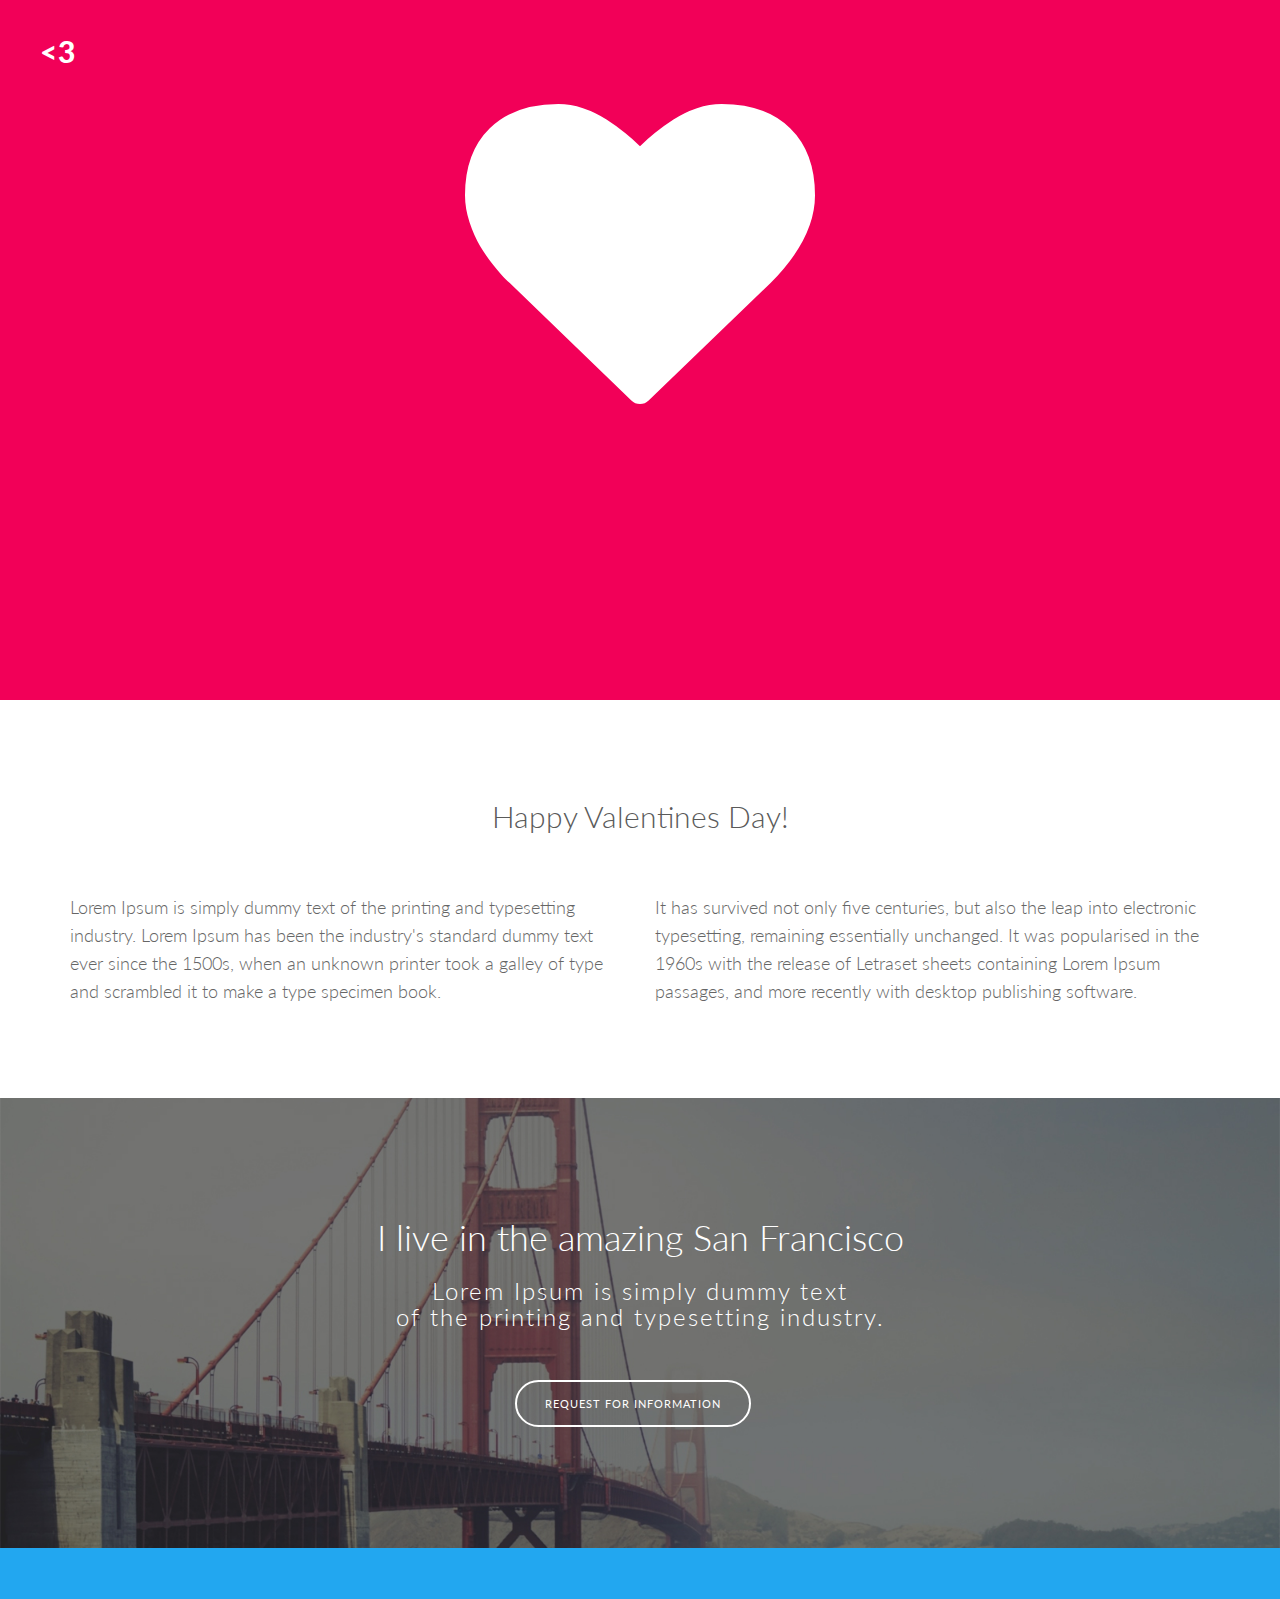
==== index.html @ 3f60d4d9 "lovey" ====
<!DOCTYPE html>
<html lang="en">
  <head>
    <meta charset="utf-8">
    <meta http-equiv="X-UA-Compatible" content="IE=edge">
    <meta name="viewport" content="width=device-width, initial-scale=1">
    <meta name="description" content="">
    <meta name="author" content="">
    <link rel="icon" href="assets/img/favicon.ico">

    <title>You Mean The World To Me</title>

    <!-- Bootstrap core CSS -->
    <link href="assets/css/bootstrap.css" rel="stylesheet">

    <!-- Custom styles for this template -->
    <link href="assets/css/ionicons.min.css" rel="stylesheet">
    <link href="assets/css/style.css" rel="stylesheet">
    <link rel="stylesheet" href="assets/css/font-awesome.css">


    <!-- IE10 viewport hack for Surface/desktop Windows 8 bug -->
    <script src="assets/js/ie10-viewport-bug-workaround.js"></script>

    <!-- HTML5 shim and Respond.js IE8 support of HTML5 elements and media queries -->
    <!--[if lt IE 9]>
      <script src="https://oss.maxcdn.com/html5shiv/3.7.2/html5shiv.min.js"></script>
      <script src="https://oss.maxcdn.com/respond/1.4.2/respond.min.js"></script>
    <![endif]-->
  </head>

  <body>

    <div id="h">
      <div class="logo">
        <h2><3</h2>
      </div><!--/logo-->
      <div class="container centered">
        <div class="row">
          <div class="col-md-8 col-md-offset-2">
            <div class="heart-container">
              <i class="fa fa-heart"></i>
            </div>
          </div>
        </div><!--/row-->
      </div><!--/container-->
    </div><!--H-->

    <div class="container ptb">
      <div class="row">
        <h2 class="centered mb">Happy Valentines Day!</h2>
        <div class="col-md-6">
          <p>Lorem Ipsum is simply dummy text of the printing and typesetting industry. Lorem Ipsum has been the industry's standard dummy text ever since the 1500s, when an unknown printer took a galley of type and scrambled it to make a type specimen book.</p>
        </div><!--/col-md-6-->
        <div class="col-md-6">
          <p>It has survived not only five centuries, but also the leap into electronic typesetting, remaining essentially unchanged. It was popularised in the 1960s with the release of Letraset sheets containing Lorem Ipsum passages, and more recently with desktop publishing software.</p>
        </div><!--/col-md-6-->
      </div><!--/row-->
    </div><!-- /.container -->
    <div class="container">
      <div class="row">
        <div class="col-md-10 col-md-offset-1">
        </div>
      </div><!--/row-->
    </div><!--/.container-->

    <div id="sep">
      <div class="container">
        <div class="row centered">
          <div class="col-md-8 col-md-offset-2">
            <h1>I live in the amazing San Francisco</h1>
            <h3 class="mb">Lorem Ipsum is simply dummy text<br/>of the printing and typesetting industry.</h3>
            <button class="btn btn-conf btn-clear">Request for Information</button>
          </div>
        </div><!--/row-->
      </div><!--/container-->
    </div><!--/.sep-->

    <div id="f">
      <div class="container">
        <div class="row centered">
          <div class="col-md-8 col-md-offset-2">

          </div><!--/col-md-8-->
        </div>
      </div><!--/container-->
    </div><!--/.F-->

    <!-- Bootstrap core JavaScript
    ================================================== -->
    <!-- Placed at the end of the document so the pages load faster -->
    <script src="assets/js/jquery.min.js"></script>
    <script src="assets/js/bootstrap.min.js"></script>
    <script src="assets/js/retina-1.1.0.js"></script>
    <script src="assets/js/jquery.hoverdir.js"></script>
    <script src="assets/js/jquery.hoverex.min.js"></script>
    <script src="assets/js/jquery.prettyPhoto.js"></script>
    <script src="assets/js/jquery.isotope.min.js"></script>
    <script src="assets/js/custom.js"></script>


    <script>
// Portfolio
(function($) {
  "use strict";
  var $container = $('.portfolio'),
    $items = $container.find('.portfolio-item'),
    portfolioLayout = 'fitRows';
    
    if( $container.hasClass('portfolio-centered') ) {
      portfolioLayout = 'masonry';
    }
        
    $container.isotope({
      filter: '*',
      animationEngine: 'best-available',
      layoutMode: portfolioLayout,
      animationOptions: {
      duration: 750,
      easing: 'linear',
      queue: false
    },
    masonry: {
    }
    }, refreshWaypoints());
    
    function refreshWaypoints() {
      setTimeout(function() {
      }, 1000);   
    }
        
    $('nav.portfolio-filter ul a').on('click', function() {
        var selector = $(this).attr('data-filter');
        $container.isotope({ filter: selector }, refreshWaypoints());
        $('nav.portfolio-filter ul a').removeClass('active');
        $(this).addClass('active');
        return false;
    });
    
    function getColumnNumber() { 
      var winWidth = $(window).width(), 
      columnNumber = 1;
    
      if (winWidth > 1200) {
        columnNumber = 5;
      } else if (winWidth > 950) {
        columnNumber = 4;
      } else if (winWidth > 600) {
        columnNumber = 3;
      } else if (winWidth > 400) {
        columnNumber = 2;
      } else if (winWidth > 250) {
        columnNumber = 1;
      }
        return columnNumber;
      }       
      
      function setColumns() {
        var winWidth = $(window).width(), 
        columnNumber = getColumnNumber(), 
        itemWidth = Math.floor(winWidth / columnNumber);
        
        $container.find('.portfolio-item').each(function() { 
          $(this).css( { 
          width : itemWidth + 'px' 
        });
      });
    }
    
    function setPortfolio() { 
      setColumns();
      $container.isotope('reLayout');
    }
      
    $container.imagesLoaded(function () { 
      setPortfolio();
    });
    
    $(window).on('resize', function () { 
    setPortfolio();          
  });
})(jQuery);
</script>
  </body>
</html>
---- assets/css/style.css ----
/*
 * Author: Carlos Alvarez
 * URL: http://alvarez.is
 *
 * Theme Name: Basic
 * URL: http://blacktie.co
 * Version: 1.0
 */

/*	################################################################
	1. GENERAL STRUCTURES
################################################################# */

/* Import fonts */
@import url(http://fonts.googleapis.com/css?family=Lato:300,400,700,900);

@import url("prettyPhoto.css") screen;
@import url("hoverex-all.css") screen;

* { 
	margin: 0;
	padding: 0px;
    font-family: 'Lato', sans-serif;
} 
body { 
	background: #fff; 
	margin: 0; 
	color: #5a5a5a;
}

h1, h2, h3, h4, h5, h6 {
    font-family: 'Lato', sans-serif;
	font-weight: 300;
}


p { 
	padding: 0; 
	margin-bottom: 12px; 
    font-family: 'Lato', sans-serif;
	font-weight: 300;
	font-size: 18px; 
	line-height: 28px;
	color: #666; 
	margin-top: 10px; 
}

html,
body {
	height: 100%;
}

.alignleft { float: left; }
.alignright { float: right; }
.aligncenter {
	margin-left: auto;
	margin-right: auto;
	display: block;
	clear: both;
}
.centered {text-align: center}
.mt {margin-top: 50px;}
.mb {margin-bottom: 50px;}
.mtb {margin-top: 50px; margin-bottom: 50px;}
.mtb2 { margin-top: 100px; margin-bottom: 100px;}
.ptb {padding-top: 80px; padding-bottom: 80px;}

.clear {
	clear: both;
	display: block;
	font-size: 0;
	height: 0;
	line-height: 0;
	width:100%;
}
::-moz-selection  {
	color: #fff;
	text-shadow:none;
	background:#2B2E31;
}
::selection {
	color: #fff;
	text-shadow:none;
	background:#2B2E31;
}
*,
*:after,
*:before {
	-webkit-box-sizing: border-box;
	-moz-box-sizing: border-box;
	box-sizing: border-box;
	padding: 0;
	margin: 0;
}
a { 
	padding: 0;
	margin: 0;
	text-decoration: none; 
	-webkit-transition: background-color .4s linear, color .4s linear;
	-moz-transition: background-color .4s linear, color .4s linear;
	-o-transition: background-color .4s linear, color .4s linear;
	-ms-transition: background-color .4s linear, color .4s linear;
	transition: background-color .4s linear, color .4s linear;
	color: #1abc9c;
}
a:hover,
a:focus {
  text-decoration: none;
  color:#696E74;
}

.nopadding {
	padding: 0px !important;
	margin: 0px;
}


/* FORM CONFIGURATION */

input {
	font-size: 16px;
	min-height: 40px;
	border-radius: 2px;
	line-height: 20px;
	padding: 11px 30px 12px;
	border: 1px solid #b9b9af;
	margin-bottom: 10px;
	background-color: #fff;
	-webkit-transition: background-color 0.2s;
	transition: background-color 0.2s;
}

.subscribe-input {
	float: left;
	width: 65%;
	text-align: left;
	margin-right: 2px;
}

.subscribe-submit {
	right: 0;
}

.btn-download {
	background: #FDE3A7;
}

.btn-conf {
	border-radius: 50px;
	margin-right: 15px;
	font-size: 11px;
	letter-spacing: 1px;
	text-transform: uppercase;
	padding: 14px 28px 13px 28px;
	}

.btn-clear {
	background: transparent;
	color: white;
	border: 2px solid white;
}
.btn-clear:hover {
	background: white;
	color: #2f2f2f;
}



.dmbutton:hover,
.dmbutton:active,
.dmbutton:focus{
	color: #ffffff;
	background-color: #222222;
	border-color: #ffffff;
}
.dmbutton {
	background:rgba(0, 0, 0, 0);
	border: 1px solid #ffffff;
	color: #ffffff;
	-webkit-border-radius: 2px;
	border-radius: 2px;
	padding-top: 1.025rem;
	padding-right: 2.25rem;
	letter-spacing:0.85px;
	padding-bottom: 1.0875rem;
	padding-left: 2.25rem;
	font-size: 1.55rem;
	cursor: pointer;
	font-weight: normal;
	line-height: normal;
	margin: 0 0 1.25rem;
	text-decoration: none;
	text-align: center;
	display: inline-block;
	-webkit-transition: background-color 300ms ease-out;
	-moz-transition: background-color 300ms ease-out;
	transition: background-color 300ms ease-out;
	-webkit-appearance: none;
	font-weight: normal !important;
}

/* HEADER SECTION */
#h {
	background-color: #F20058;
	padding-top: 5px;
	background-attachment: relative;
	background-position: center center;
	min-height: 700px;
	width: 100%;
	
    -webkit-background-size: 100%;
    -moz-background-size: 100%;
    -o-background-size: 100%;
    background-size: 100%;

    -webkit-background-size: cover;
    -moz-background-size: cover;
    -o-background-size: cover;
    background-size: cover;
    color: white;
}

#h .logo {
	margin-top: 30px;
	margin-left: 40px;
	padding-bottom: 150px;
}

#h .logo h2{
	font-weight: 900;
	color: white;
	letter-spacing: 1px;
}

#h h3 {
	margin-top: 10px;
}

#h i {
	font-size: 350px;
}

/* GREY SECTION */
#g {
	padding-top: 50px;
	padding-bottom: 50px;
	background: #f5f5f5;
}

.portfolio {
	padding:0 !important;
	margin:0 !important;
	display:block;
}


.portfolio-item .title:before {border-radius:0; display:none}
.portfolio-item p {margin:0px 0 30px;}
.portfolio-item h3 {margin:-10px 0 10px; font-size:16px; text-transform:uppercase;}


.tpl6 h3
{
	color:#fff;
	margin:0;
	padding:40px 5px 0;
	font-size:16px;
	text-transform:uppercase;
}
.tpl6 .dmbutton
{
	display:inline-block;
	margin:30px 5px 20px 5px;
	font-size:13px;
}

.tpl6 .bg
{
	height:100%;
	width:100%;
	background-color:#00b3fe;
	background-color:rgba(0,179,254,.9);
	text-align:center;
}

/* CLIENTS */

.clients img {
	max-width: 140px;
	max-height: 60px;
	vertical-align: middle;
}

.clients .col-sm-2 {
	height: 80px;
	line-height: 80px;
}

/* CONTACT SEPARATOR */
#sep {
	background: url(../img/sep.jpg) no-repeat center top;
	padding-top: 100px;
	background-attachment: relative;
	background-position: center center;
	min-height: 450px;
	width: 100%;
	color: white;
	
    -webkit-background-size: 100%;
    -moz-background-size: 100%;
    -o-background-size: 100%;
    background-size: 100%;

    -webkit-background-size: cover;
    -moz-background-size: cover;
    -o-background-size: cover;
    background-size: cover;
    color: white;
}

#sep h3 {
	font-weight: 300;
	letter-spacing: 2px;
}

/* FOOTER */
#f {
	padding-top: 25px;
	padding-bottom: 25px;
	background-color: #22A7F0;
}

#f i {
	margin-right: 30px;
	font-size: 35px;
}

#f a {
	color: white;
}

/* HEADER 2 - PORTFOLIO SECTION */
#h2 {
	background: url(../img/header-2.jpg) no-repeat center top;
	padding-top: 5px;
	background-attachment: relative;
	background-position: center center;
	min-height: 700px;
	width: 100%;
	
    -webkit-background-size: 100%;
    -moz-background-size: 100%;
    -o-background-size: 100%;
    background-size: 100%;

    -webkit-background-size: cover;
    -moz-background-size: cover;
    -o-background-size: cover;
    background-size: cover;
    color: white;
}

#h2 .logo {
	margin-top: 30px;
	margin-left: 40px;
	padding-bottom: 150px;
}

#h2 .logo h2{
	font-weight: 900;
	color: white;
	letter-spacing: 1px;
}

#h2 h3 {
	margin-top: 30px;
	letter-spacing: 1px;
}

.heart-container{
  margin: auto;
  position: absolute;
  top: 0; left: 0; bottom: 0; right: 0;
  text-align: center;
  height:auto;
  height:300px;
  line-height:300px;
}

.fa-heart{
  margin-left:auto;
  margin-right: auto;
  font-size: 15em;
  color: #fff;
  -webkit-animation-duration: 2s; /* Chrome, Safari, Opera */
  animation-duration: 2s;
  -webkit-animation-name: beating;
  animation-name: beating;
  -webkit-animation-iteration-count: infinite;
  animation-iteration-count: infinite;
}

@-webkit-keyframes beating {
   0%, 20%, 100% {
     -ms-transform: scale(0.8); /* IE 9 */
 	-webkit-transform: scale(0.8); /* Safari and Chrome */
 	-o-transform: scale(0.8); /* Opera */
 	-moz-transform: scale(0.8);
 	transform: scale(0.8);
     opacity: 0.2;
   }

   25% {
     -ms-transform: scale(0.9); /* IE 9 */
 	-webkit-transform: scale(0.9); /* Safari and Chrome */
 	-o-transform: scale(0.9); /* Opera */
 	-moz-transform: scale(0.9);
 	transform: scale(0.9);
     opacity: 1;
   }
   35% {
     -ms-transform: scale(0.8); /* IE 9 */
 	-webkit-transform: scale(0.8); /* Safari and Chrome */
 	-o-transform: scale(0.8); /* Opera */
 	-moz-transform: scale(0.8);
 	transform: scale(0.8);
   }
   40% { 
     -ms-transform: scale(1); /* IE 9 */
 	-webkit-transform: scale(1); /* Safari and Chrome */
 	-o-transform: scale(1); /* Opera */
 	-moz-transform: scale(1);
 	transform: scale(1);
     opacity: 1;
   } 
}
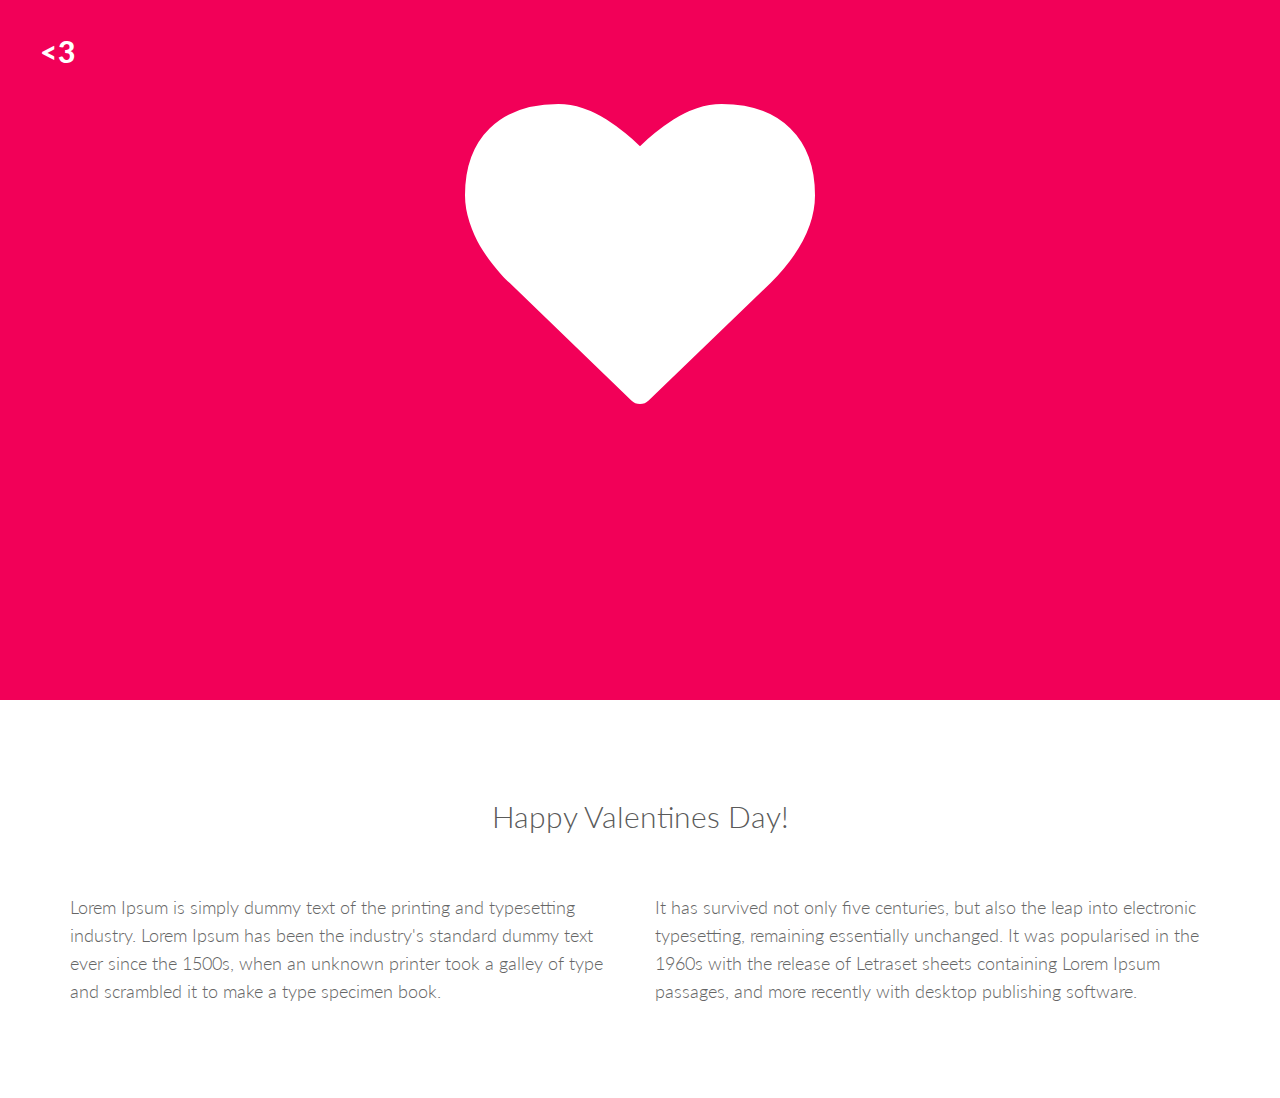
==== commit d08f143a: "lovey" ====
--- a/index.html
+++ b/index.html
@@ -63,28 +63,6 @@
         </div>
       </div><!--/row-->
     </div><!--/.container-->
-
-    <div id="sep">
-      <div class="container">
-        <div class="row centered">
-          <div class="col-md-8 col-md-offset-2">
-            <h1>I live in the amazing San Francisco</h1>
-            <h3 class="mb">Lorem Ipsum is simply dummy text<br/>of the printing and typesetting industry.</h3>
-            <button class="btn btn-conf btn-clear">Request for Information</button>
-          </div>
-        </div><!--/row-->
-      </div><!--/container-->
-    </div><!--/.sep-->
-
-    <div id="f">
-      <div class="container">
-        <div class="row centered">
-          <div class="col-md-8 col-md-offset-2">
-
-          </div><!--/col-md-8-->
-        </div>
-      </div><!--/container-->
-    </div><!--/.F-->
 
     <!-- Bootstrap core JavaScript
     ================================================== -->
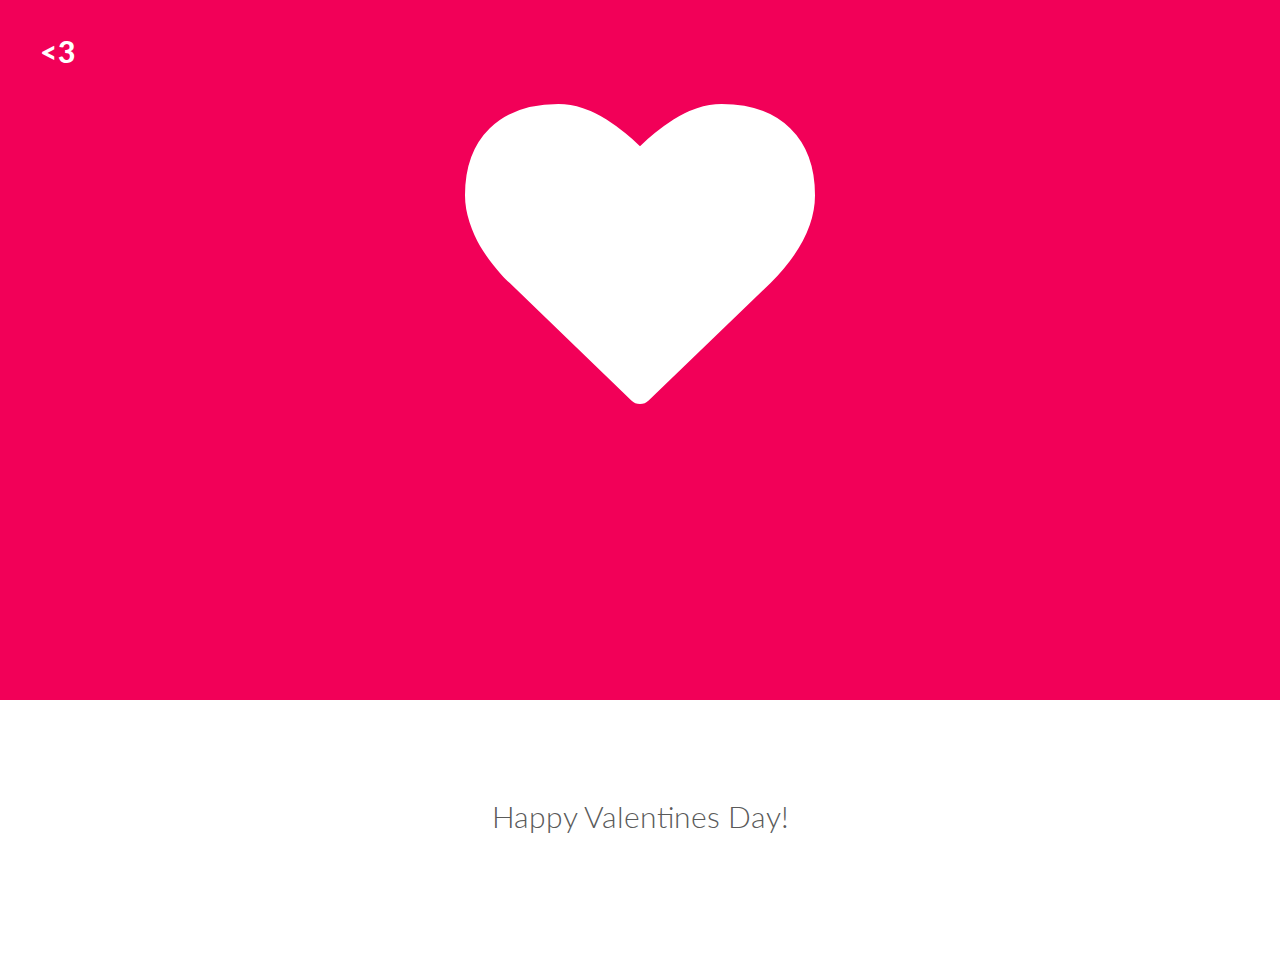
==== commit 2347cd45: "hmm" ====
--- a/index.html
+++ b/index.html
@@ -50,10 +50,10 @@
       <div class="row">
         <h2 class="centered mb">Happy Valentines Day!</h2>
         <div class="col-md-6">
-          <p>Lorem Ipsum is simply dummy text of the printing and typesetting industry. Lorem Ipsum has been the industry's standard dummy text ever since the 1500s, when an unknown printer took a galley of type and scrambled it to make a type specimen book.</p>
+          <p></p>
         </div><!--/col-md-6-->
         <div class="col-md-6">
-          <p>It has survived not only five centuries, but also the leap into electronic typesetting, remaining essentially unchanged. It was popularised in the 1960s with the release of Letraset sheets containing Lorem Ipsum passages, and more recently with desktop publishing software.</p>
+          <p></p>
         </div><!--/col-md-6-->
       </div><!--/row-->
     </div><!-- /.container -->
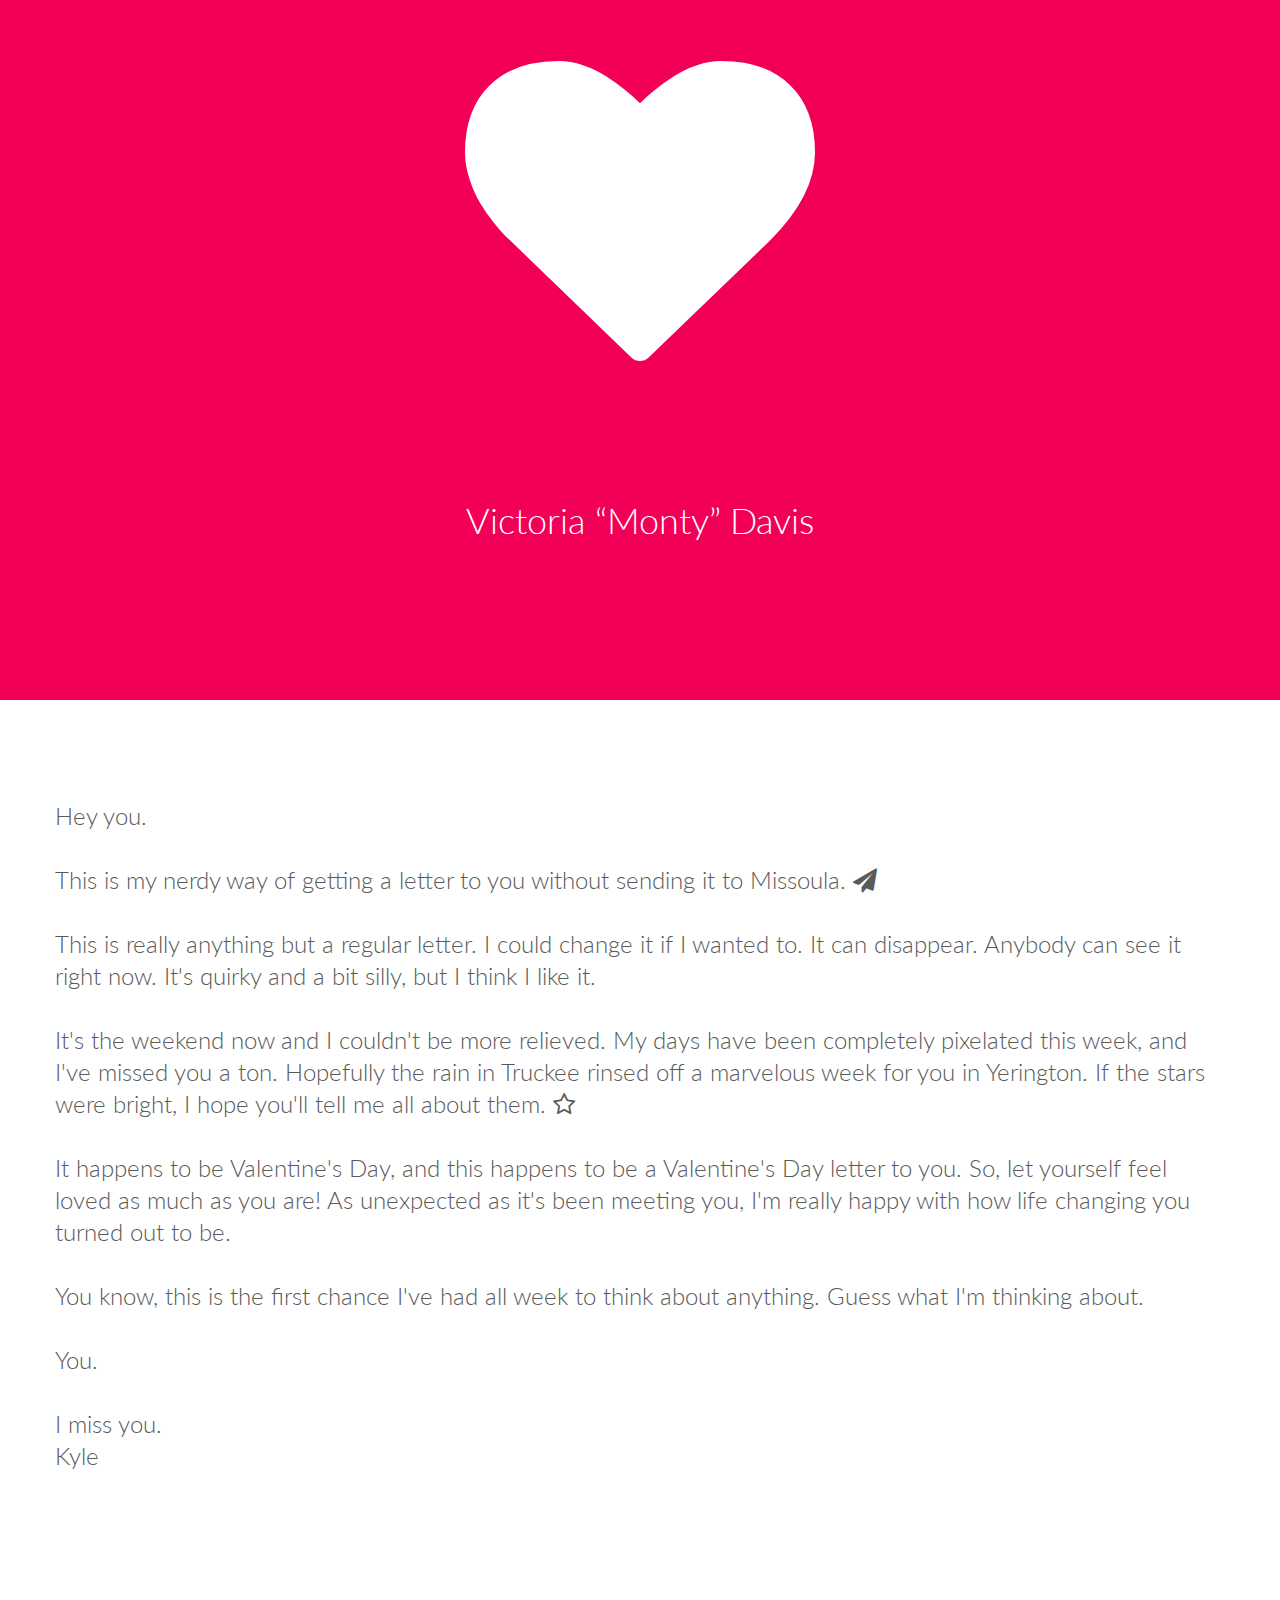
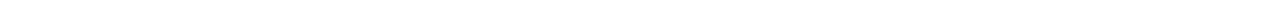
==== commit b03b3d29: "fixes a thing" ====
--- a/index.html
+++ b/index.html
@@ -17,6 +17,23 @@
     <link href="assets/css/ionicons.min.css" rel="stylesheet">
     <link href="assets/css/style.css" rel="stylesheet">
     <link rel="stylesheet" href="assets/css/font-awesome.css">
+    <link rel="apple-touch-icon" sizes="57x57" href="/apple-icon-57x57.png">
+    <link rel="apple-touch-icon" sizes="60x60" href="/apple-icon-60x60.png">
+    <link rel="apple-touch-icon" sizes="72x72" href="/apple-icon-72x72.png">
+    <link rel="apple-touch-icon" sizes="76x76" href="/apple-icon-76x76.png">
+    <link rel="apple-touch-icon" sizes="114x114" href="/apple-icon-114x114.png">
+    <link rel="apple-touch-icon" sizes="120x120" href="/apple-icon-120x120.png">
+    <link rel="apple-touch-icon" sizes="144x144" href="/apple-icon-144x144.png">
+    <link rel="apple-touch-icon" sizes="152x152" href="/apple-icon-152x152.png">
+    <link rel="apple-touch-icon" sizes="180x180" href="/apple-icon-180x180.png">
+    <link rel="icon" type="image/png" sizes="192x192"  href="/android-icon-192x192.png">
+    <link rel="icon" type="image/png" sizes="32x32" href="/favicon-32x32.png">
+    <link rel="icon" type="image/png" sizes="96x96" href="/favicon-96x96.png">
+    <link rel="icon" type="image/png" sizes="16x16" href="/favicon-16x16.png">
+    <link rel="manifest" href="/manifest.json">
+    <meta name="msapplication-TileColor" content="#ffffff">
+    <meta name="msapplication-TileImage" content="/ms-icon-144x144.png">
+    <meta name="theme-color" content="#ffffff">
 
 
     <!-- IE10 viewport hack for Surface/desktop Windows 8 bug -->
@@ -33,13 +50,13 @@
 
     <div id="h">
       <div class="logo">
-        <h2><3</h2>
       </div><!--/logo-->
       <div class="container centered">
         <div class="row">
           <div class="col-md-8 col-md-offset-2">
             <div class="heart-container">
               <i class="fa fa-heart"></i>
+              <h1>Victoria &ldquo;Monty&rdquo; Davis</h1>
             </div>
           </div>
         </div><!--/row-->
@@ -48,8 +65,8 @@
 
     <div class="container ptb">
       <div class="row">
-        <h2 class="centered mb">Happy Valentines Day!</h2>
-        <div class="col-md-6">
+        <h3 class="mb">Hey you. <br><br>This is my nerdy way of getting a letter to you without sending it to Missoula. <i class="fa fa-paper-plane"></i> <br><br>This is really anything but a regular letter. I could change it if I wanted to. It can disappear. Anybody can see it right now. It's quirky and a bit silly, but I think I like it. <br><br>It's the weekend now and I couldn't be more relieved. My days have been completely pixelated this week, and I've missed you a ton. Hopefully the rain in Truckee rinsed off a marvelous week for you in Yerington. If the stars were bright, I hope you'll tell me all about them. <i class="fa fa-star-o"></i><br><br>It happens to be Valentine's Day, and this happens to be a Valentine's Day letter to you. So, let yourself feel loved as much as you are! As unexpected as it's been meeting you, I'm really happy with how life changing you turned out to be. <br><br>You know, this is the first chance I've had all week to think about anything. Guess what I'm thinking about.<br><br>You.<br><br>I miss you.<br>Kyle</h3>
+        <div class="col-md-6"> 
           <p></p>
         </div><!--/col-md-6-->
         <div class="col-md-6">
@@ -76,6 +93,16 @@
     <script src="assets/js/jquery.isotope.min.js"></script>
     <script src="assets/js/custom.js"></script>
 
+<script>
+  (function(i,s,o,g,r,a,m){i['GoogleAnalyticsObject']=r;i[r]=i[r]||function(){
+  (i[r].q=i[r].q||[]).push(arguments)},i[r].l=1*new Date();a=s.createElement(o),
+  m=s.getElementsByTagName(o)[0];a.async=1;a.src=g;m.parentNode.insertBefore(a,m)
+  })(window,document,'script','//www.google-analytics.com/analytics.js','ga');
+
+  ga('create', 'UA-59748732-1', 'auto');
+  ga('send', 'pageview');
+
+</script>
 
     <script>
 // Portfolio
--- a/assets/css/style.css
+++ b/assets/css/style.css
@@ -31,6 +31,10 @@
 h1, h2, h3, h4, h5, h6 {
     font-family: 'Lato', sans-serif;
 	font-weight: 300;
+}
+
+h3 {
+	line-height: 32px;
 }
 
 
@@ -386,7 +390,6 @@
   height:300px;
   line-height:300px;
 }
-
 .fa-heart{
   margin-left:auto;
   margin-right: auto;
@@ -433,4 +436,14 @@
  	transform: scale(1);
      opacity: 1;
    } 
+}
+@media only screen and (max-width: 720px) {
+	.fa-heart {
+		font-size: 10em;
+	}
+}
+@media only screen and (max-width: 450px) {
+	.fa-heart {
+		font-size: 7em;
+	}
 }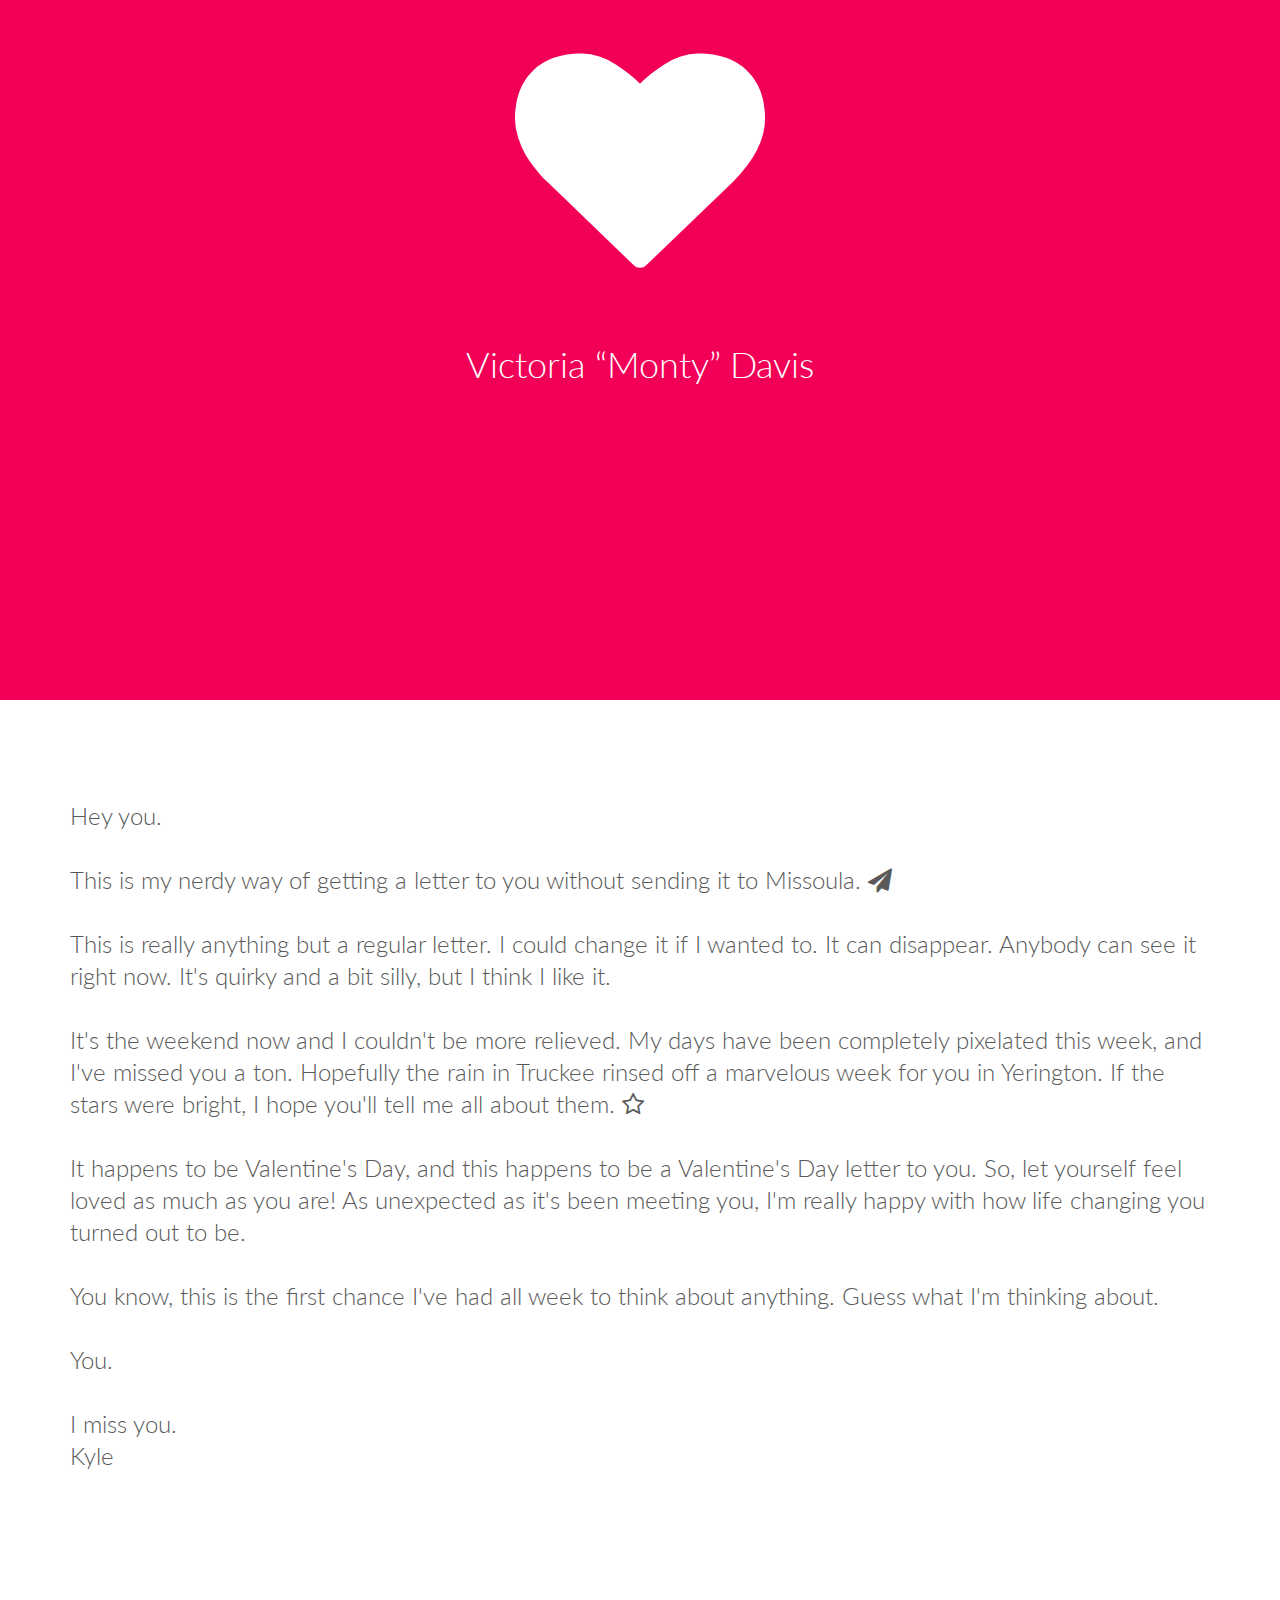
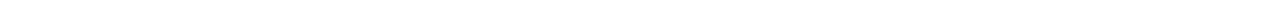
==== commit 62f1fb5d: "size of heart" ====
--- a/index.html
+++ b/index.html
@@ -56,7 +56,7 @@
           <div class="col-md-8 col-md-offset-2">
             <div class="heart-container">
               <i class="fa fa-heart"></i>
-              <h1>Victoria &ldquo;Monty&rdquo; Davis</h1>
+              <h1 style="margin-top: -50px;">Victoria &ldquo;Monty&rdquo; Davis</h1>
             </div>
           </div>
         </div><!--/row-->
--- a/assets/css/style.css
+++ b/assets/css/style.css
@@ -241,7 +241,7 @@
 }
 
 #h i {
-	font-size: 350px;
+	font-size: 250px;
 }
 
 /* GREY SECTION */
@@ -444,6 +444,10 @@
 }
 @media only screen and (max-width: 450px) {
 	.fa-heart {
-		font-size: 7em;
+		font-size: .8em;
 	}
+}
+.row {
+	margin-right: 0px;
+	margin-left: 0px;
 }